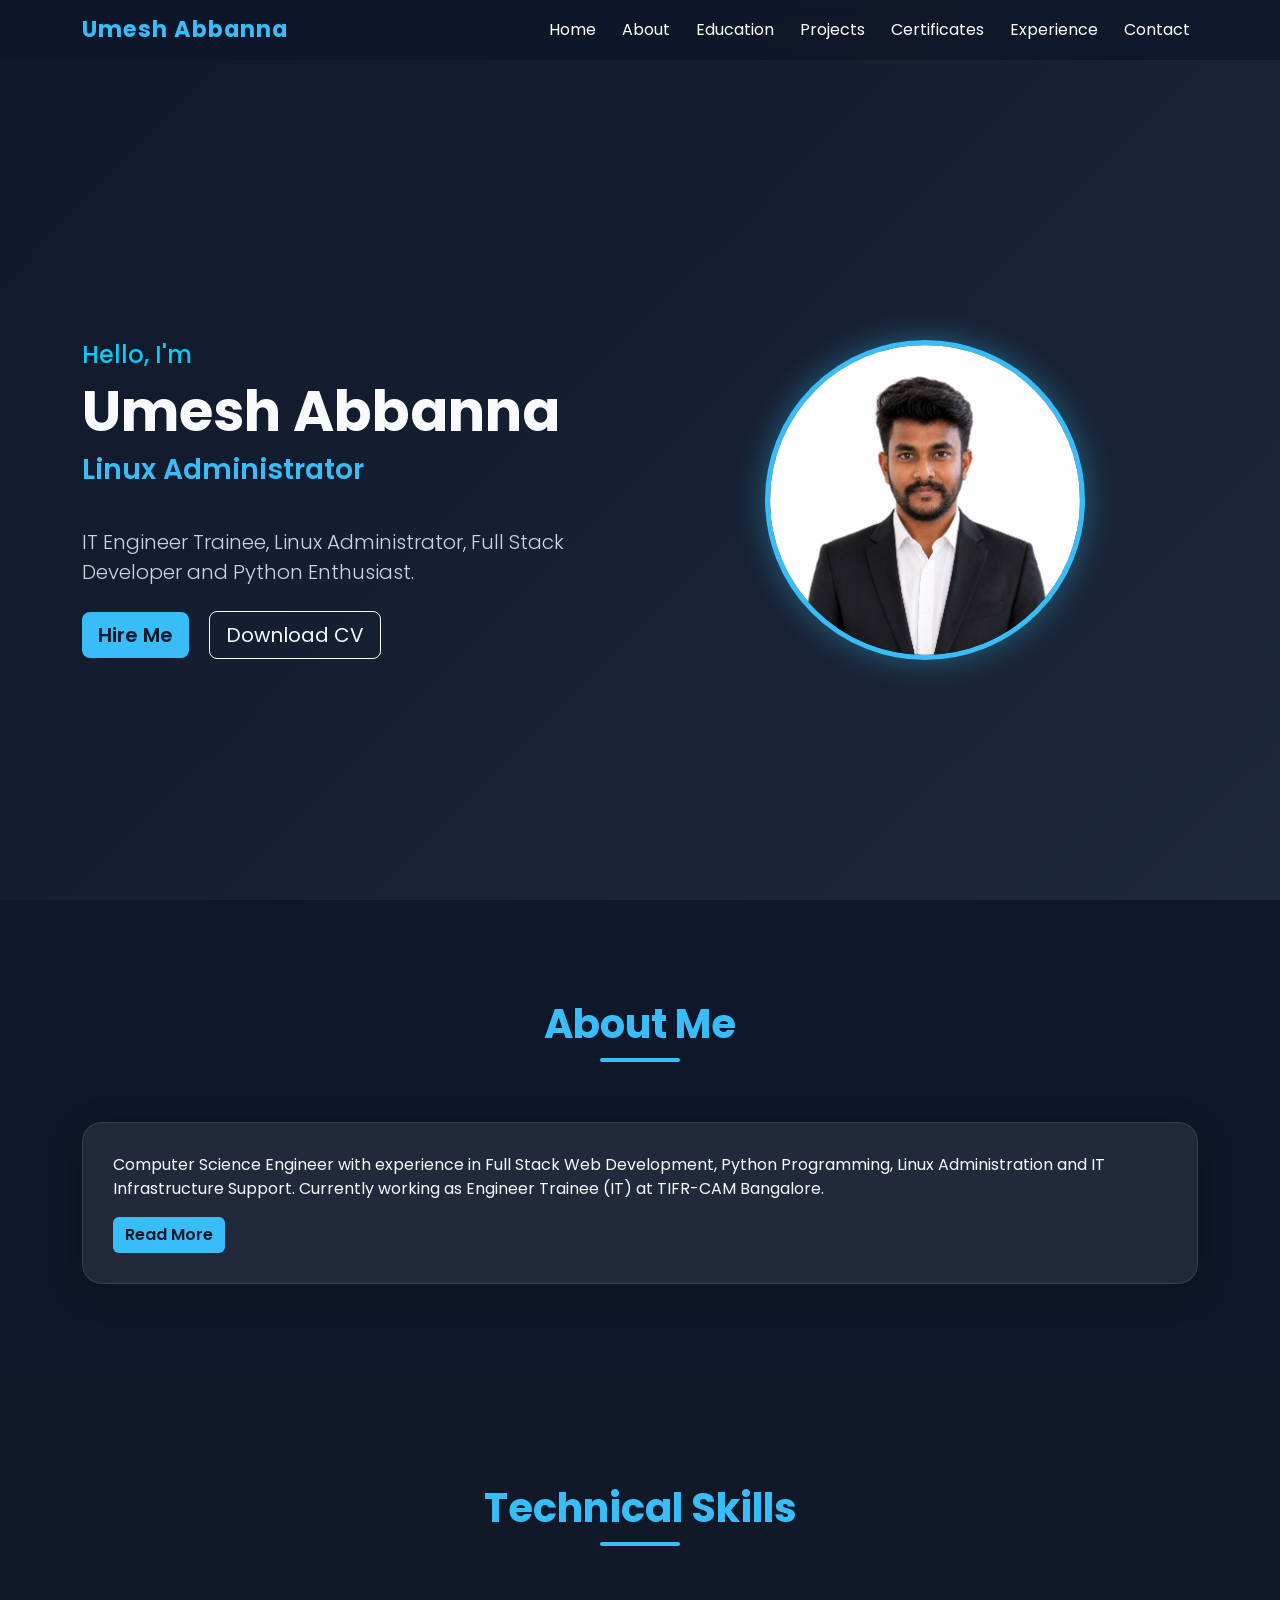
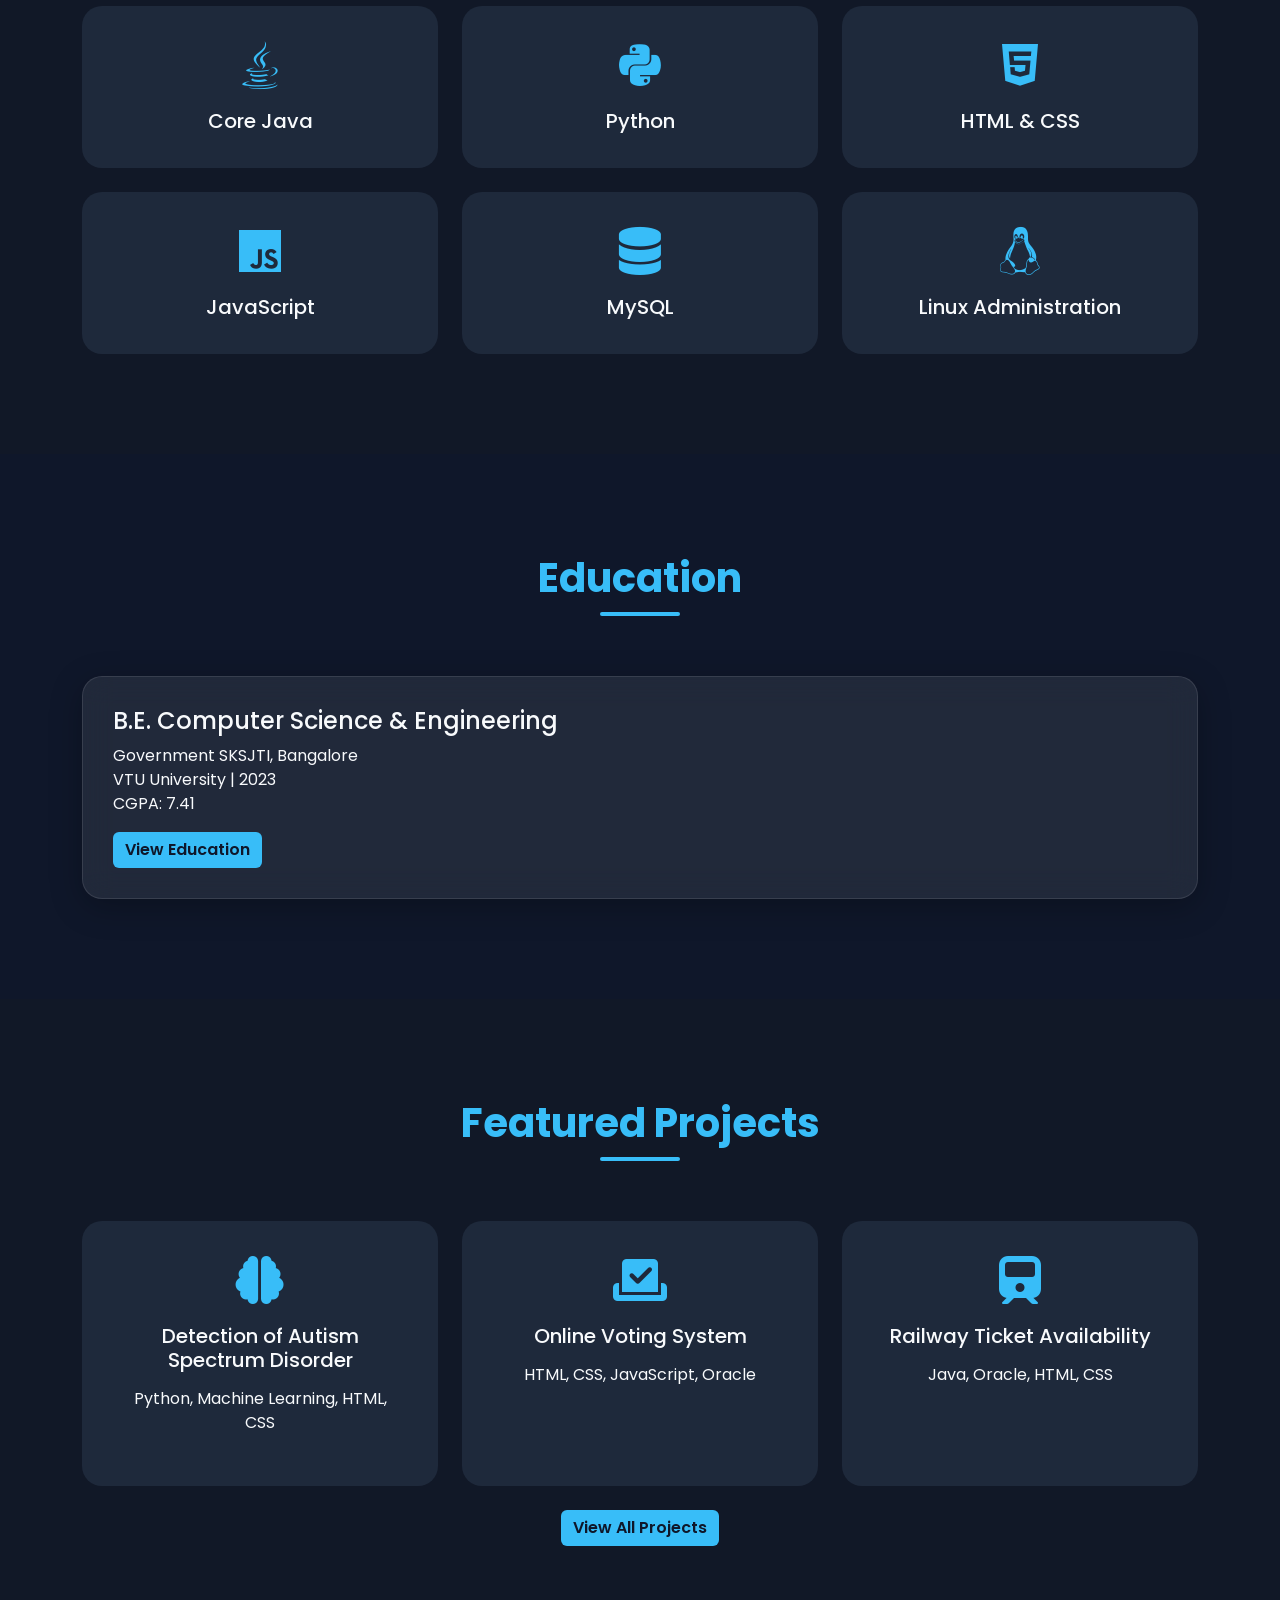
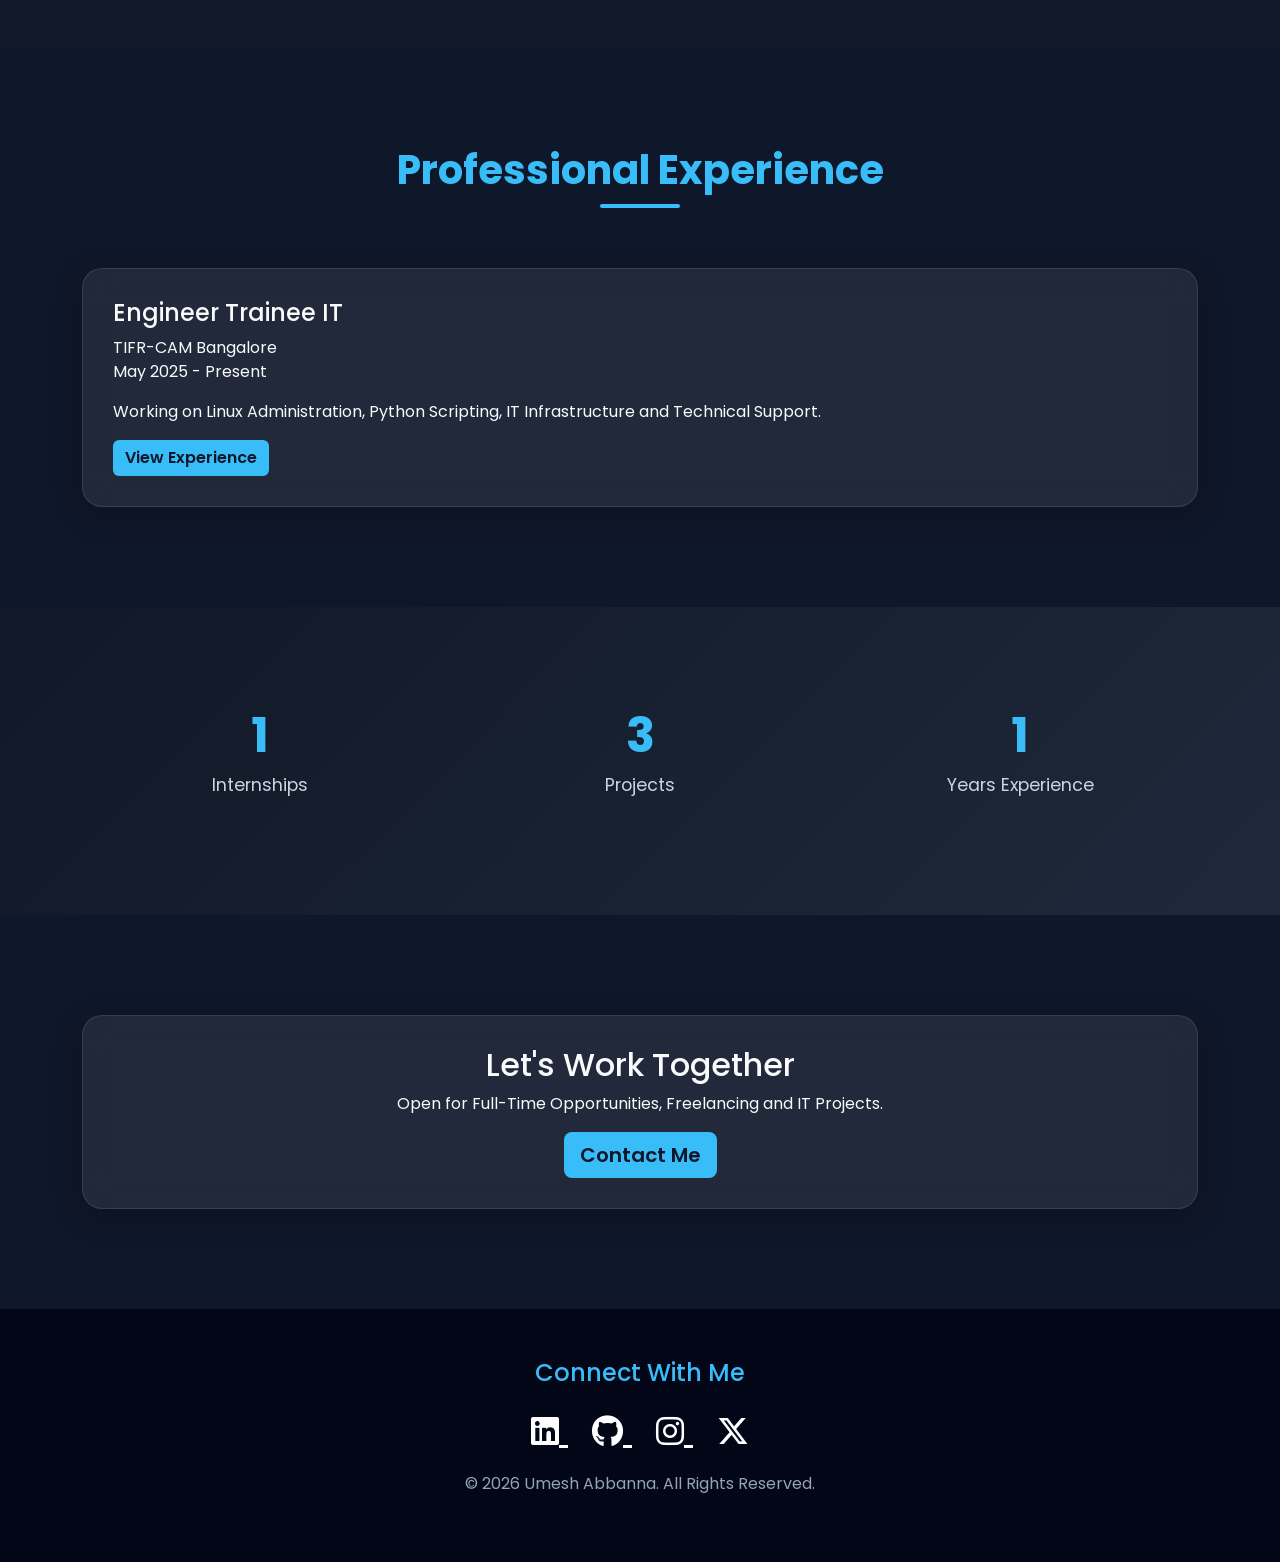
==== index.html @ c058a25c "Add files via upload" ====
<!DOCTYPE html>
<html lang="en">
<head>
    <meta charset="UTF-8">
    <meta name="viewport" content="width=device-width, initial-scale=1.0">
    <title>Umesh Abbanna | Portfolio</title>

    <!-- Bootstrap -->
    <link href="https://cdn.jsdelivr.net/npm/bootstrap@5.3.3/dist/css/bootstrap.min.css" rel="stylesheet">

    <!-- Font Awesome -->
    <link rel="stylesheet"
        href="https://cdnjs.cloudflare.com/ajax/libs/font-awesome/6.6.0/css/all.min.css">

    <!-- AOS Animation -->
    <link href="https://unpkg.com/aos@2.3.4/dist/aos.css" rel="stylesheet">

    <!-- Custom CSS -->
    <link rel="stylesheet" href="index.css">
</head>

<body>

    <!-- Navbar -->
    <nav class="navbar navbar-expand-lg navbar-dark fixed-top custom-navbar">
        <div class="container">
            <a class="navbar-brand fw-bold" href="index.html">
                Umesh Abbanna
            </a>

            <button class="navbar-toggler"
                type="button"
                data-bs-toggle="collapse"
                data-bs-target="#navbarNav">

                <span class="navbar-toggler-icon"></span>

            </button>

            <div class="collapse navbar-collapse" id="navbarNav">

                <ul class="navbar-nav ms-auto">

                    <li class="nav-item">
                        <a class="nav-link active" href="index.html">Home</a>
                    </li>

                    <li class="nav-item">
                        <a class="nav-link" href="about.html">About</a>
                    </li>

                    <li class="nav-item">
                        <a class="nav-link" href="education.html">Education</a>
                    </li>

                    <li class="nav-item">
                        <a class="nav-link" href="project.html">Projects</a>
                    </li>

                    <li class="nav-item">
                        <a class="nav-link" href="certificate.html">Certificates</a>
                    </li>

                    <li class="nav-item">
                        <a class="nav-link" href="experience.html">Experience</a>
                    </li>

                    <li class="nav-item">
                        <a class="nav-link" href="contact.html">Contact</a>
                    </li>

                </ul>

            </div>
        </div>
    </nav>

    <!-- Hero Section -->
    <section class="hero-section">

        <div class="container">

            <div class="row align-items-center">

                <div class="col-lg-6 text-center text-lg-start">

                    <h4 class="text-info">Hello, I'm</h4>

                    <h1 class="display-4 fw-bold">
                        Umesh Abbanna
                    </h1>

                    <h3 class="typing-container">
                        <span id="typing"></span>
                    </h3>

                    <p class="lead mt-4">
                        IT Engineer Trainee, Linux Administrator,
                        Full Stack Developer and Python Enthusiast.
                    </p>

                    <div class="mt-4">

                        <a href="contact.html"
                            class="btn btn-info btn-lg me-3">
                            Hire Me
                        </a>

                        <a href="resume.pdf"
                            class="btn btn-outline-light btn-lg">
                            Download CV
                        </a>

                    </div>

                </div>

                <div class="col-lg-6 text-center">

                    <img src="Umesh photo.jpeg"
                        alt="Umesh Abbanna"
                        class="profile-image img-fluid">

                </div>

            </div>

        </div>

    </section>

    <!-- About Preview -->
    <section class="section-padding">

        <div class="container">

            <div class="section-title">
                <h2>About Me</h2>
            </div>

            <div class="glass-card" data-aos="fade-up">

                <p>
                    Computer Science Engineer with experience in
                    Full Stack Web Development, Python Programming,
                    Linux Administration and IT Infrastructure Support.
                    Currently working as Engineer Trainee (IT)
                    at TIFR-CAM Bangalore.
                </p>

                <a href="about.html"
                    class="btn btn-info">
                    Read More
                </a>

            </div>

        </div>

    </section>

    <!-- Skills -->
    <section class="section-padding bg-dark-section">

        <div class="container">

            <div class="section-title">
                <h2>Technical Skills</h2>
            </div>

            <div class="row g-4">

                <div class="col-md-4">
                    <div class="skill-card">
                        <i class="fab fa-java"></i>
                        <h5>Core Java</h5>
                    </div>
                </div>

                <div class="col-md-4">
                    <div class="skill-card">
                        <i class="fab fa-python"></i>
                        <h5>Python</h5>
                    </div>
                </div>

                <div class="col-md-4">
                    <div class="skill-card">
                        <i class="fab fa-html5"></i>
                        <h5>HTML & CSS</h5>
                    </div>
                </div>

                <div class="col-md-4">
                    <div class="skill-card">
                        <i class="fab fa-js"></i>
                        <h5>JavaScript</h5>
                    </div>
                </div>

                <div class="col-md-4">
                    <div class="skill-card">
                        <i class="fas fa-database"></i>
                        <h5>MySQL</h5>
                    </div>
                </div>

                <div class="col-md-4">
                    <div class="skill-card">
                        <i class="fab fa-linux"></i>
                        <h5>Linux Administration</h5>
                    </div>
                </div>

            </div>

        </div>

    </section>

    <!-- Education -->
    <section class="section-padding">

        <div class="container">

            <div class="section-title">
                <h2>Education</h2>
            </div>

            <div class="glass-card" data-aos="fade-right">

                <h4>B.E. Computer Science & Engineering</h4>

                <p>
                    Government SKSJTI, Bangalore
                    <br>
                    VTU University | 2023
                    <br>
                    CGPA: 7.41
                </p>

                <a href="education.html"
                    class="btn btn-info">
                    View Education
                </a>

            </div>

        </div>

    </section>

    <!-- Projects -->
    <section class="section-padding bg-dark-section">

        <div class="container">

            <div class="section-title">
                <h2>Featured Projects</h2>
            </div>

            <div class="row g-4">

                <div class="col-md-4">

                    <div class="project-card">

                        <i class="fas fa-brain"></i>

                        <h5>
                            Detection of Autism Spectrum Disorder
                        </h5>

                        <p>
                            Python, Machine Learning,
                            HTML, CSS
                        </p>

                    </div>

                </div>

                <div class="col-md-4">

                    <div class="project-card">

                        <i class="fas fa-vote-yea"></i>

                        <h5>
                            Online Voting System
                        </h5>

                        <p>
                            HTML, CSS,
                            JavaScript, Oracle
                        </p>

                    </div>

                </div>

                <div class="col-md-4">

                    <div class="project-card">

                        <i class="fas fa-train"></i>

                        <h5>
                            Railway Ticket Availability
                        </h5>

                        <p>
                            Java, Oracle,
                            HTML, CSS
                        </p>

                    </div>

                </div>

            </div>

            <div class="text-center mt-4">

                <a href="project.html"
                    class="btn btn-info">
                    View All Projects
                </a>

            </div>

        </div>

    </section>

    <!-- Experience -->
    <section class="section-padding">

        <div class="container">

            <div class="section-title">
                <h2>Professional Experience</h2>
            </div>

            <div class="glass-card">

                <h4>
                    Engineer Trainee IT
                </h4>

                <p>
                    TIFR-CAM Bangalore
                    <br>
                    May 2025 - Present
                </p>

                <p>
                    Working on Linux Administration,
                    Python Scripting,
                    IT Infrastructure and
                    Technical Support.
                </p>

                <a href="experience.html"
                    class="btn btn-info">
                    View Experience
                </a>

            </div>

        </div>

    </section>

    <!-- Statistics -->
    <section class="section-padding stats-section">

        <div class="container">

            <div class="row text-center">

                <div class="col-md-4">
                    <h2 class="counter" data-target="3">0</h2>
                    <p>Internships</p>
                </div>

                <div class="col-md-4">
                    <h2 class="counter" data-target="10">0</h2>
                    <p>Projects</p>
                </div>

                <div class="col-md-4">
                    <h2 class="counter" data-target="3">0</h2>
                    <p>Years Experience</p>
                </div>

            </div>

        </div>

    </section>

    <!-- Contact CTA -->
    <section class="section-padding">

        <div class="container text-center">

            <div class="glass-card">

                <h2>
                    Let's Work Together
                </h2>

                <p>
                    Open for Full-Time Opportunities,
                    Freelancing and IT Projects.
                </p>

                <a href="contact.html"
                    class="btn btn-info btn-lg">
                    Contact Me
                </a>

            </div>

        </div>

    </section>

    <!-- Footer -->
    <footer>

        <div class="container text-center">

            <h4>Connect With Me</h4>

            <div class="social-icons">

                <a href="https://www.linkedin.com">
                    <i class="fab fa-linkedin"></i>
                </a>

                <a href="https://github.com">
                    <i class="fab fa-github"></i>
                </a>

                <a href="https://instagram.com">
                    <i class="fab fa-instagram"></i>
                </a>

                <a href="https://twitter.com">
                    <i class="fab fa-x-twitter"></i>
                </a>

            </div>

            <p class="mt-3">
                © 2026 Umesh Abbanna. All Rights Reserved.
            </p>

        </div>

    </footer>

    <!-- Bootstrap JS -->
    <script src="https://cdn.jsdelivr.net/npm/bootstrap@5.3.3/dist/js/bootstrap.bundle.min.js"></script>

    <!-- AOS -->
    <script src="https://unpkg.com/aos@2.3.4/dist/aos.js"></script>

    <!-- Custom JS -->
    <script src="index.js"></script>

</body>
</html>
---- index.css ----
/* ==================================
   GOOGLE FONTS
================================== */
@import url('https://fonts.googleapis.com/css2?family=Poppins:wght@300;400;500;600;700;800&display=swap');

/* ==================================
   GLOBAL STYLES
================================== */
*{
    margin:0;
    padding:0;
    box-sizing:border-box;
    scroll-behavior:smooth;
}

body{
    font-family:'Poppins',sans-serif;
    background:#0f172a;
    color:#f8fafc;
    overflow-x:hidden;
}

/* ==================================
   SCROLLBAR
================================== */
::-webkit-scrollbar{
    width:8px;
}

::-webkit-scrollbar-track{
    background:#0f172a;
}

::-webkit-scrollbar-thumb{
    background:#38bdf8;
    border-radius:20px;
}

/* ==================================
   NAVBAR
================================== */
.custom-navbar{
    background:rgba(15,23,42,0.95);
    backdrop-filter:blur(15px);
    box-shadow:0 2px 20px rgba(0,0,0,.4);
    transition:0.3s ease;
}

.navbar-brand{
    color:#38bdf8 !important;
    font-size:1.4rem;
    letter-spacing:1px;
}

.nav-link{
    color:white !important;
    margin-left:10px;
    transition:0.3s;
    position:relative;
}

.nav-link:hover{
    color:#38bdf8 !important;
}

.nav-link::after{
    content:'';
    position:absolute;
    width:0%;
    height:2px;
    left:0;
    bottom:0;
    background:#38bdf8;
    transition:.4s;
}

.nav-link:hover::after{
    width:100%;
}

/* ==================================
   HERO SECTION
================================== */
.hero-section{
    min-height:100vh;
    display:flex;
    align-items:center;
    background:
    linear-gradient(
        135deg,
        #0f172a 0%,
        #1e293b 100%
    );
    padding-top:100px;
}

.hero-section h1{
    font-weight:800;
}

.hero-section p{
    color:#cbd5e1;
}

/* ==================================
   PROFILE IMAGE
================================== */
.profile-image{
    width:320px;
    height:320px;
    object-fit:cover;
    border-radius:50%;
    border:5px solid #38bdf8;
    box-shadow:
    0 0 30px rgba(56,189,248,.4);

    animation:float 4s ease-in-out infinite;
}

@keyframes float{

    0%{
        transform:translateY(0px);
    }

    50%{
        transform:translateY(-15px);
    }

    100%{
        transform:translateY(0px);
    }
}

/* ==================================
   TYPING TEXT
================================== */
.typing-container{
    color:#38bdf8;
    font-weight:600;
    min-height:50px;
}

/* ==================================
   SECTION
================================== */
.section-padding{
    padding:100px 0;
}

.section-title{
    text-align:center;
    margin-bottom:60px;
}

.section-title h2{
    font-size:2.5rem;
    font-weight:700;
    color:#38bdf8;
    position:relative;
}

.section-title h2::after{
    content:'';
    width:80px;
    height:4px;
    background:#38bdf8;
    display:block;
    margin:10px auto;
    border-radius:10px;
}

/* ==================================
   GLASSMORPHISM CARD
================================== */
.glass-card{
    background:
    rgba(255,255,255,0.08);

    backdrop-filter:blur(15px);

    border:
    1px solid rgba(255,255,255,0.1);

    border-radius:20px;

    padding:30px;

    box-shadow:
    0 8px 32px rgba(0,0,0,.25);

    transition:.4s ease;
}

.glass-card:hover{
    transform:translateY(-10px);
}

/* ==================================
   SKILL CARDS
================================== */
.skill-card{

    background:#1e293b;

    border-radius:20px;

    text-align:center;

    padding:35px;

    transition:.4s;

    height:100%;
}

.skill-card:hover{
    transform:translateY(-10px);
    box-shadow:
    0 0 25px rgba(56,189,248,.25);
}

.skill-card i{
    font-size:3rem;
    color:#38bdf8;
    margin-bottom:20px;
}

.skill-card h5{
    margin:0;
}

/* ==================================
   PROJECT CARDS
================================== */
.project-card{

    background:#1e293b;

    padding:35px;

    border-radius:20px;

    text-align:center;

    transition:.4s;

    height:100%;
}

.project-card:hover{
    transform:translateY(-10px);
    box-shadow:
    0 0 25px rgba(56,189,248,.25);
}

.project-card i{
    font-size:3rem;
    color:#38bdf8;
    margin-bottom:20px;
}

.project-card h5{
    margin-bottom:15px;
}

/* ==================================
   BUTTONS
================================== */
.btn-info{

    background:#38bdf8;
    border:none;
    color:#0f172a;
    font-weight:600;
    transition:.4s;
}

.btn-info:hover{
    background:#0ea5e9;
    transform:translateY(-3px);
}

.btn-outline-light:hover{
    transform:translateY(-3px);
}

/* ==================================
   DARK SECTION
================================== */
.bg-dark-section{
    background:#111827;
}

/* ==================================
   STATS SECTION
================================== */
.stats-section{
    background:
    linear-gradient(
        135deg,
        #111827,
        #1e293b
    );
}

.counter{
    color:#38bdf8;
    font-size:3rem;
    font-weight:700;
}

.stats-section p{
    font-size:1.1rem;
    color:#cbd5e1;
}

/* ==================================
   FOOTER
================================== */
footer{

    background:#020617;

    padding:50px 0;

    text-align:center;
}

footer h4{
    color:#38bdf8;
    margin-bottom:20px;
}

.social-icons a{

    color:white;

    margin:0 12px;

    font-size:2rem;

    transition:.4s;
}

.social-icons a:hover{

    color:#38bdf8;

    transform:translateY(-5px);
}

footer p{
    color:#94a3b8;
}

/* ==================================
   ANIMATIONS
================================== */
.fade-up{
    animation:fadeUp 1s ease forwards;
}

@keyframes fadeUp{

    from{
        opacity:0;
        transform:translateY(50px);
    }

    to{
        opacity:1;
        transform:translateY(0);
    }
}

/* ==================================
   RESPONSIVE
================================== */
@media(max-width:992px){

    .hero-section{
        text-align:center;
    }

    .profile-image{
        margin-top:40px;
        width:260px;
        height:260px;
    }
}

@media(max-width:768px){

    .section-padding{
        padding:70px 0;
    }

    .section-title h2{
        font-size:2rem;
    }

    .hero-section h1{
        font-size:2.4rem;
    }

    .profile-image{
        width:220px;
        height:220px;
    }

    .counter{
        font-size:2.3rem;
        margin-top:20px;
    }

    .skill-card,
    .project-card{
        padding:25px;
    }
}

@media(max-width:576px){

    .hero-section{
        padding-top:120px;
    }

    .hero-section h1{
        font-size:2rem;
    }

    .typing-container{
        font-size:1.2rem;
    }

    .profile-image{
        width:180px;
        height:180px;
    }
}
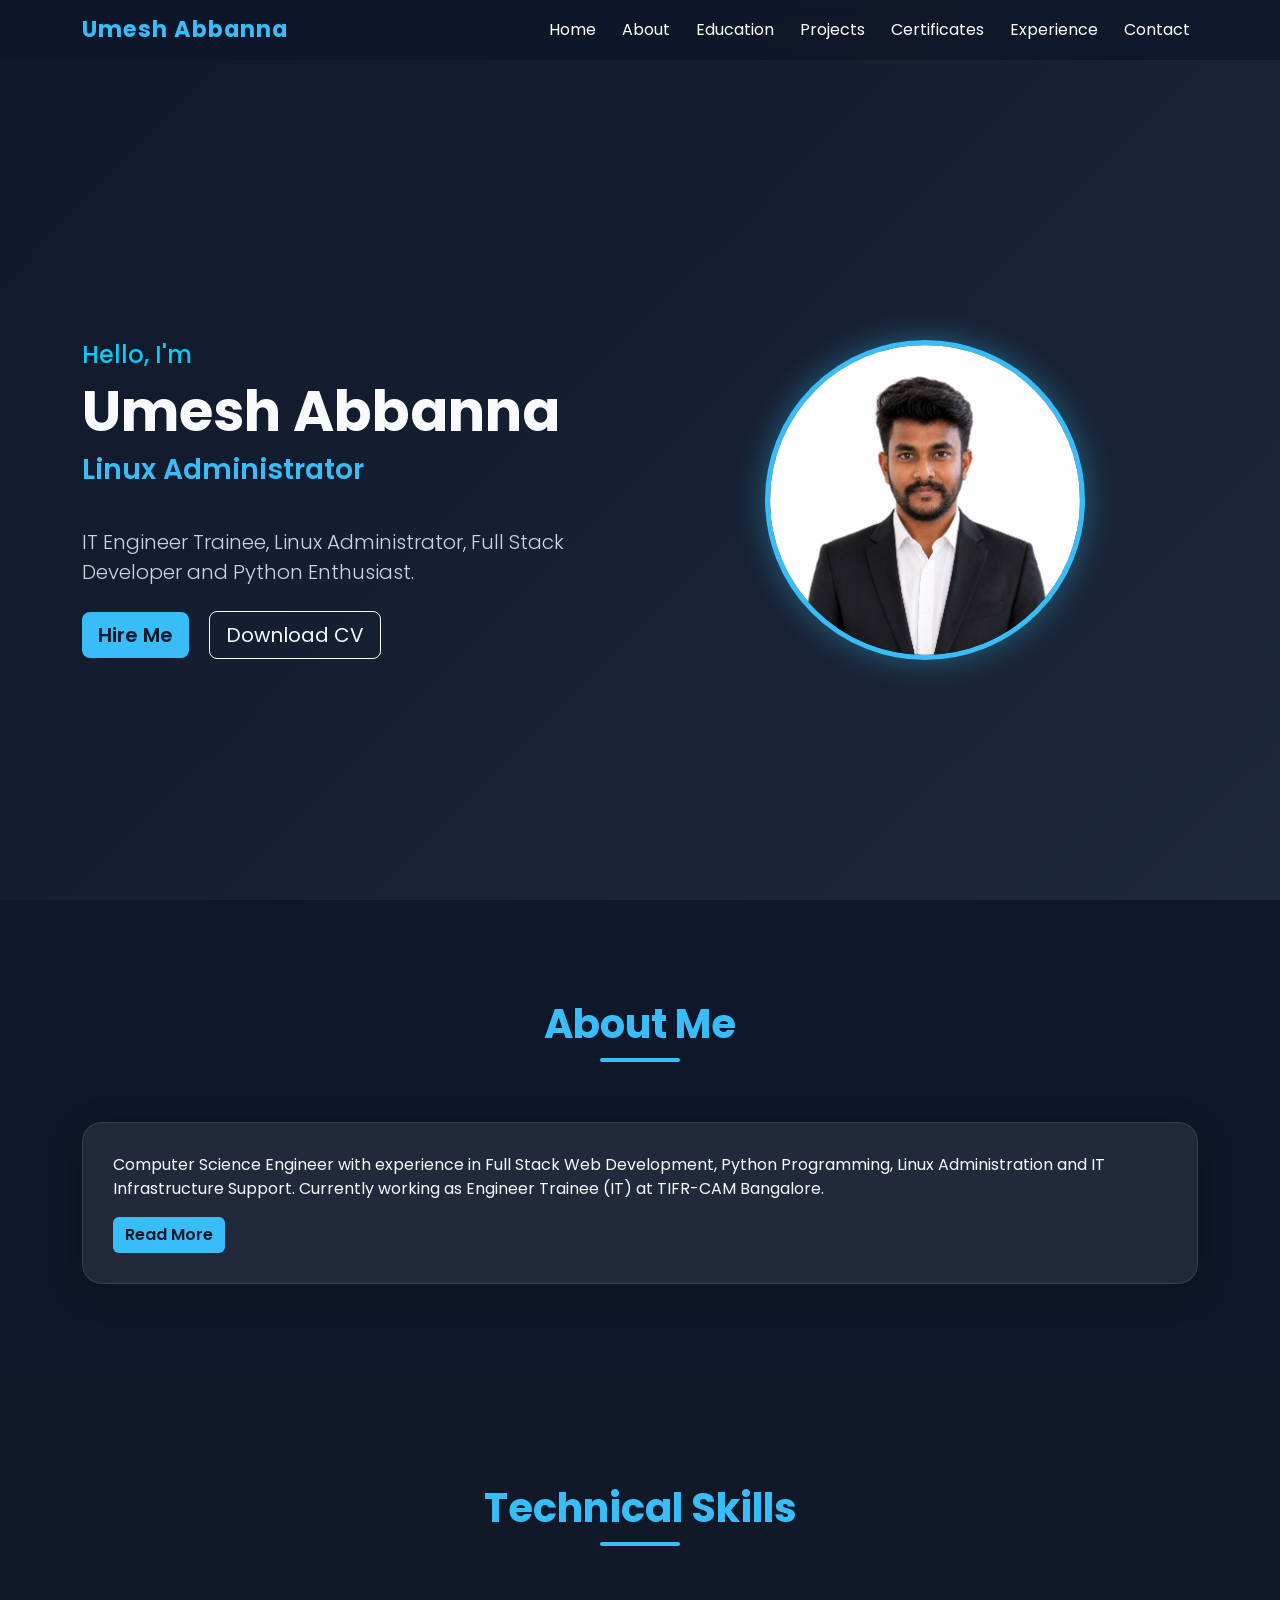
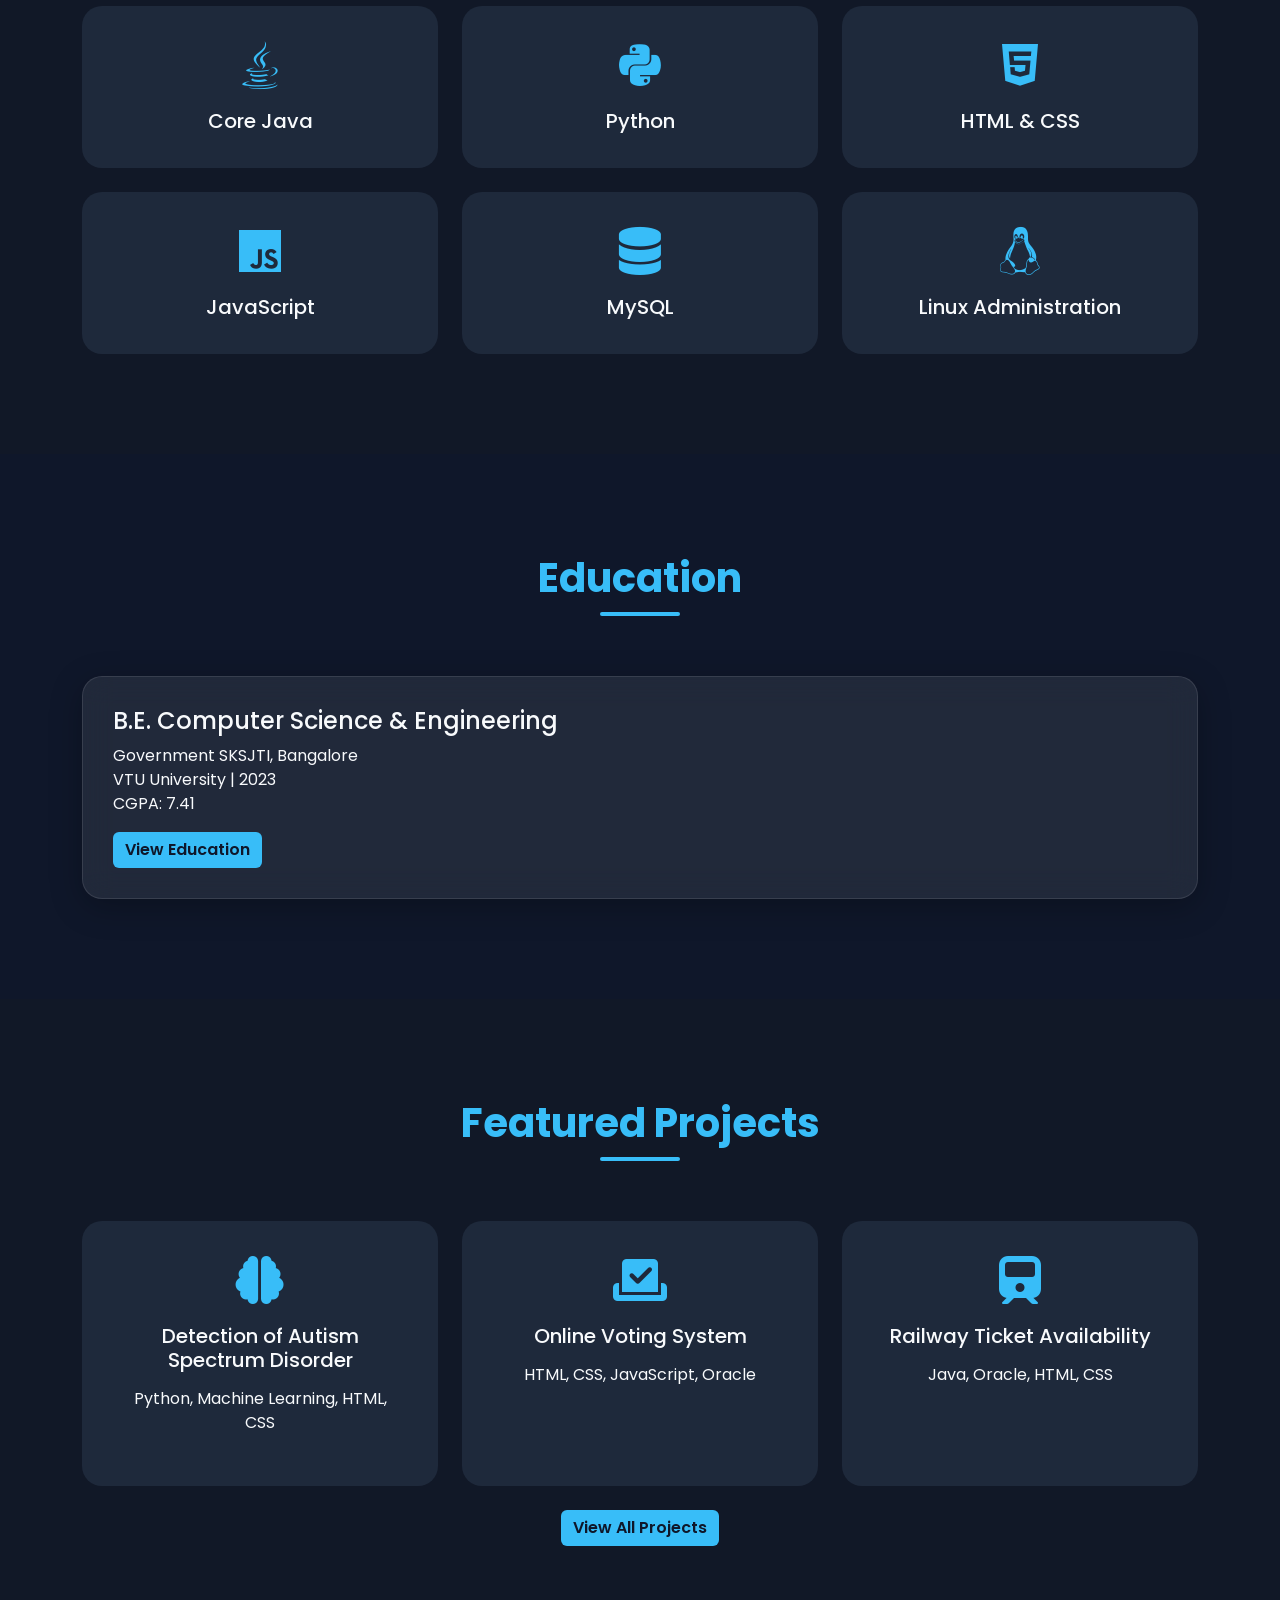
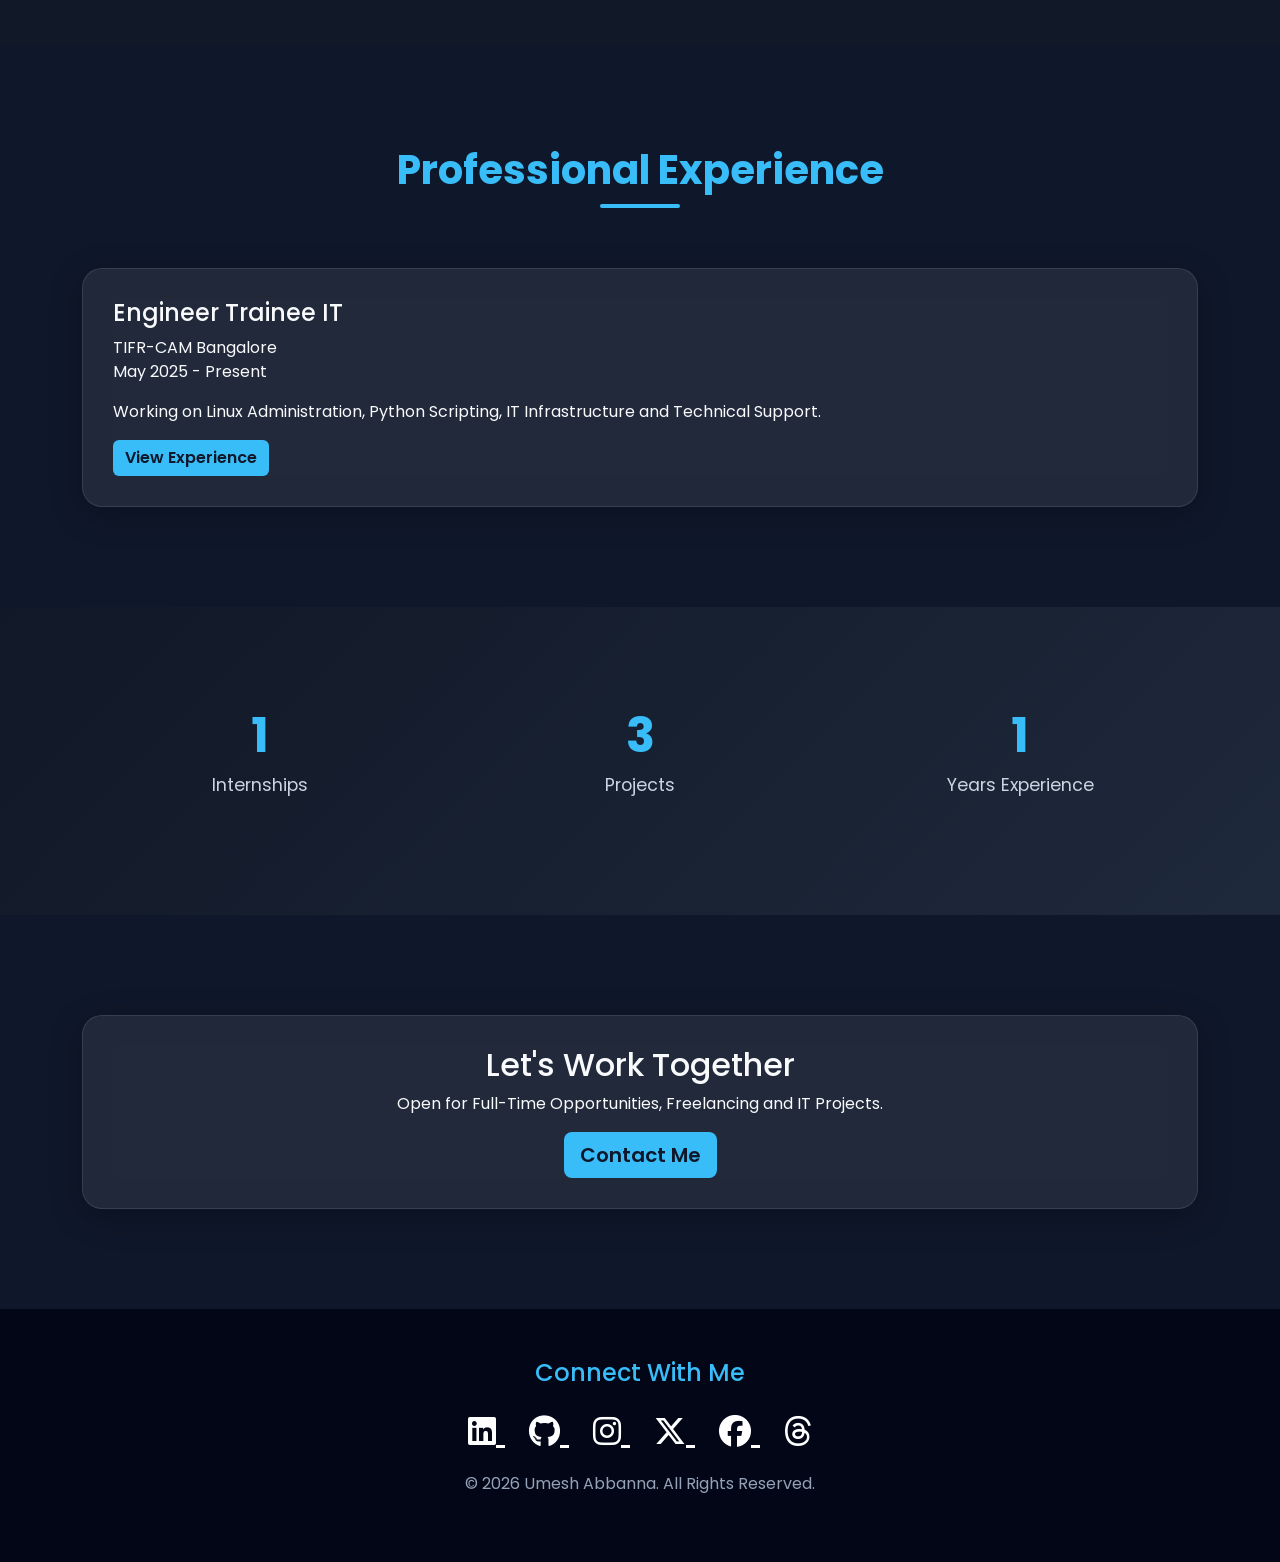
==== commit 93ccf9ed: "Add files via upload" ====
--- a/index.html
+++ b/index.html
@@ -106,7 +106,7 @@
                             Hire Me
                         </a>
 
-                        <a href="resume.pdf"
+                        <a href="Certificates/resume.pdf"
                             class="btn btn-outline-light btn-lg">
                             Download CV
                         </a>
@@ -117,7 +117,7 @@
 
                 <div class="col-lg-6 text-center">
 
-                    <img src="Umesh photo.jpeg"
+                    <img src="Certificates/Umesh photo.jpeg"
                         alt="Umesh Abbanna"
                         class="profile-image img-fluid">
 
@@ -436,20 +436,31 @@
 
             <div class="social-icons">
 
-                <a href="https://www.linkedin.com">
+                <a href="https://www.linkedin.com" target="_blank">
                     <i class="fab fa-linkedin"></i>
                 </a>
 
-                <a href="https://github.com">
+                <a href="https://github.com" target="_blank">
                     <i class="fab fa-github"></i>
                 </a>
 
-                <a href="https://instagram.com">
+                <a href="https://instagram.com" target="_blank">
                     <i class="fab fa-instagram"></i>
                 </a>
 
-                <a href="https://twitter.com">
+                <a href="https://twitter.com"
+                    target="_blank">
                     <i class="fab fa-x-twitter"></i>
+                </a>
+
+                <a href="https://www.facebook.com/umesh.kalal.501"
+                    target="_blank">
+                    <i class="fab fa-facebook"></i>
+                </a>
+
+                <a href="https://www.threads.net/@umesh_kalal_"
+                    target="_blank">
+                    <i class="fab fa-threads"></i>
                 </a>
 
             </div>
